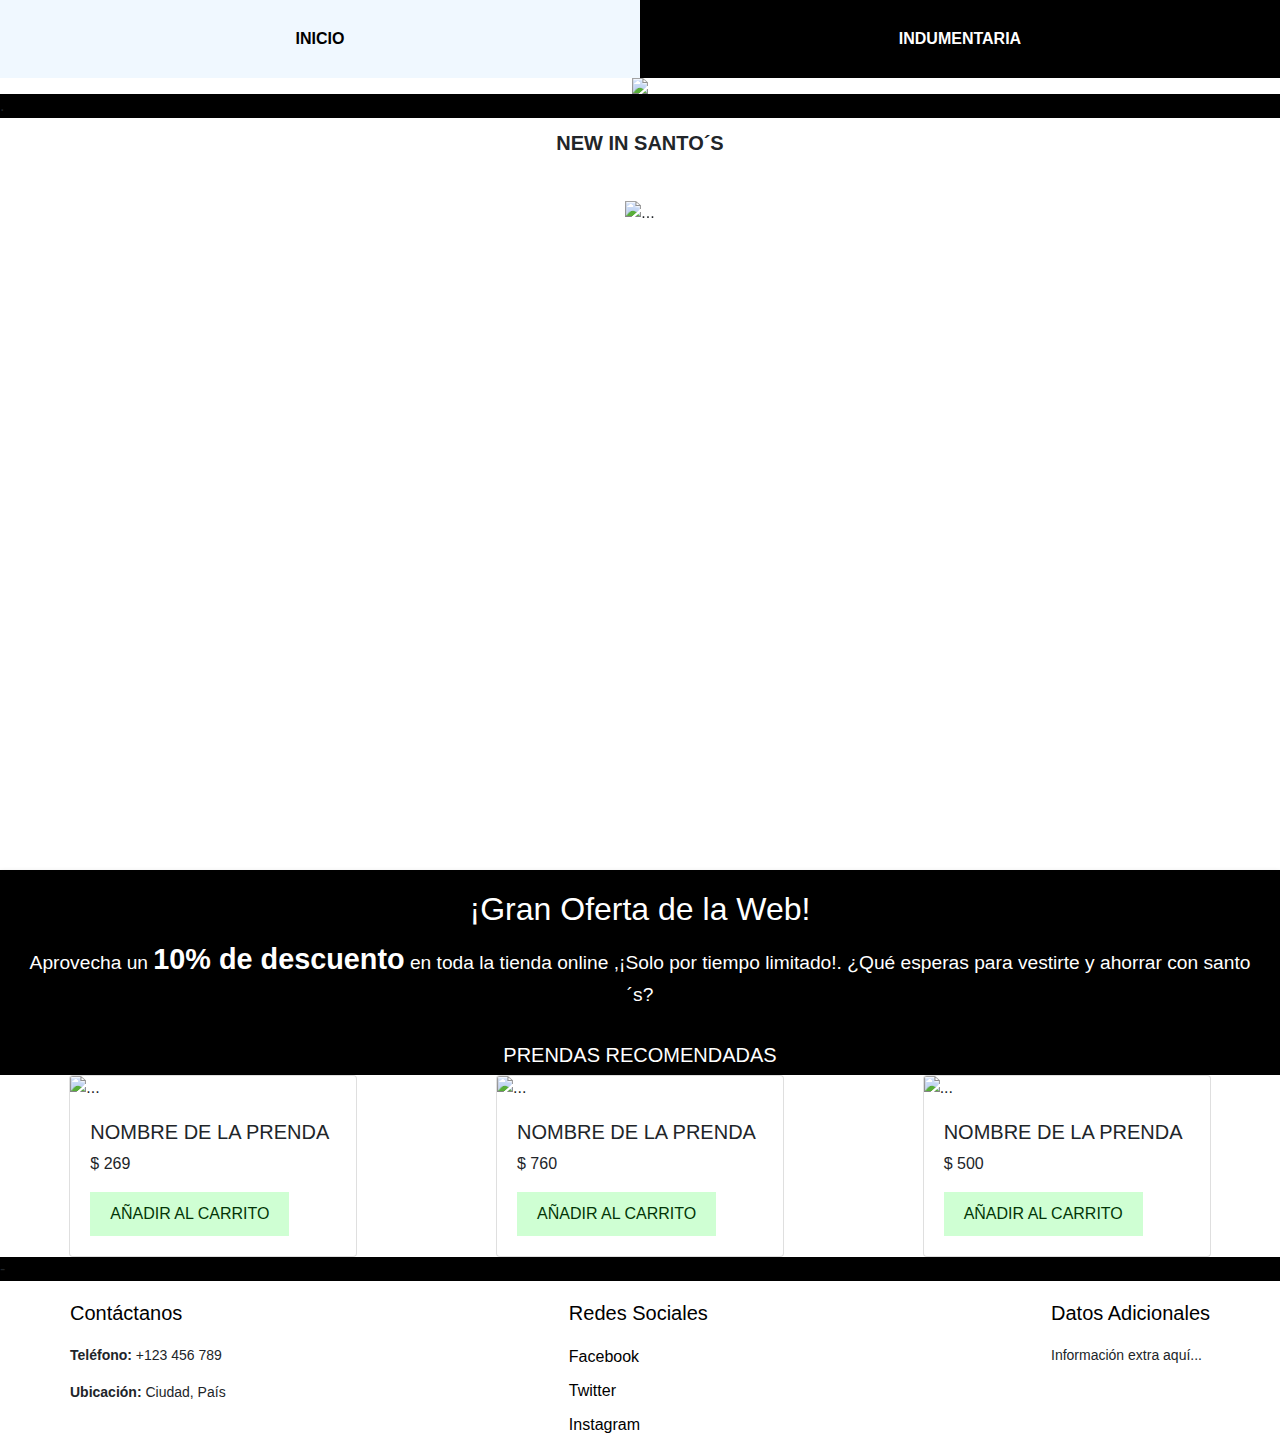
==== index.html @ f3e329d5 "Add files via upload" ====
<!DOCTYPE html>
<html lang="es">
<head>
    <meta charset="UTF-8">
    <meta name="viewport" content="width=device-width, initial-scale=1.0">
    <title>SanTo's shop</title>
    <link rel="stylesheet" href="temas.css">
    <link href="https://maxcdn.bootstrapcdn.com/bootstrap/4.5.2/css/bootstrap.min.css" rel="stylesheet">
    <link rel="preconnect" href="https://fonts.googleapis.com"> <link rel="preconnect" href="https://fonts.gstatic.com" crossorigin> <link href="https: //fonts.googleapis.com/css2?family=Raleway:ital,wght@0,100..900;1,100..900&family=Tajawal:wght@500&display=swap" rel="stylesheet">
</head>

<header >
  <div class="bloque_encabezado">
    <div class="pestañas">
        <a href="index.html" class="pestañas_inicio">INICIO</a>
        <a href="indumentaria.html" class="pestañas_inicio">INDUMENTARIA</a>
    </div>
</div>
    

</header>

<body>
    <div class="titulo">
        <img class="alas" src="img/alas angel.jpg" alt="">
        <img class="alas2" src="img/3.png"></img>
        <img class="alas" src="img/alas diablo.jpg" alt="">
    </div>
    
    <div class="linea_1">
    .
    </div>

    <div class="NEW_IN_SANTOS">
        <h5 class="letra_new">NEW IN SANTO´S</h5>
    </div>
    <div class="img_modelo">
        <div id="carouselExampleSlidesOnly" class="carousel slide" data-bs-ride="carousel">
            <div class="carousel-inner">
              <div class="carousel-item active">
                <img src="img/ZAPAS.jpg" class="d-block w-100" alt="...">
              </div>
              <div class="carousel-item">
                <img src="img/MODELO.jpg" class="d-block w-100" alt="...">
              </div>
              <div class="carousel-item">
                <img src="img/REMERA.jpg" class="d-block w-100" alt="...">
              </div>
            </div>
          </div>
    </div>
    <div class="promo-banner">
      <div class="promo-content">
          <h2>¡Gran Oferta de la Web!</h2>
          <p>Aprovecha un <strong>10% de descuento</strong> en toda la tienda online ,¡Solo por tiempo limitado!. ¿Qué esperas para vestirte y ahorrar con santo´s? </p>
      </div>
  </div>
    <div class="titulo_cuerpo">
        <h5>PRENDAS RECOMENDADAS</h5>
    </div>
    <div class="cuerpo">
        
        <div class="bloque_new_in_santos">
          <div class="elemento_new">
            <div class="card" style="width: 18rem;">
                <img src="img/remera_negra.webp" class="card-img-top" alt="...">
                <div class="card-body">
                  <h5 class="PRENDA">NOMBRE DE LA PRENDA</h5>
                  <p class="precio">$ 269</p>
                  <button class="boton_añadir_carrito">AÑADIR AL CARRITO</button>
                </div>
            </div>
            <div class="card" style="width: 18rem;">
                <img src="img/remera_negra.webp" class="card-img-top" alt="...">
                <div class="card-body">
                  <h5 class="PRENDA">NOMBRE DE LA PRENDA</h5>
                  <p class="precio">$ 760</p>
                  <button class="boton_añadir_carrito">AÑADIR AL CARRITO</button>
                </div>
            </div>
            <div class="card" style="width: 18rem;">
                <img src="img/remera_negra.webp" class="card-img-top" alt="...">
                <div class="card-body">
                  <h5 class="PRENDA">NOMBRE DE LA PRENDA</h5>
                  <p class="precio">$ 500</p>
                  <button class="boton_añadir_carrito">AÑADIR AL CARRITO</button>

                </div>
            </div>
        </div>    
        </div>
     </div>

     <div class="linea_1">-</div>
     <script src="tienda.js"></script>
     <script src="https://cdn.jsdelivr.net/npm/bootstrap@5.3.3/dist/js/bootstrap.bundle.min.js"></script>
</body>
<div class="footer">
  <div class="container">
      <div class="row">
          <div class="col-pie">
              <h3>Contáctanos</h3>
              <p><strong>Teléfono:</strong> +123 456 789</p>
              <p><strong>Ubicación:</strong> Ciudad, País</p>
          </div>
          <div class="col-pie">
              <h3>Redes Sociales</h3>
              <ul class="list-unstyled">
                
                  <li><a href="#">Facebook</a></li>
                  <li><a href="#">Twitter</a></li>
                  <li><a href="#">Instagram</a></li>
              </ul>
          </div>
          <div class="col-pie">
              <h3>Datos Adicionales</h3>
              <p>Información extra aquí...</p>
          </div>
      </div>
  </div>
</div>
</html>
---- temas.css ----
.bloque_encabezado{

    background-color: rgb(0, 0, 0);
    display: flex;
   

}

.pestañas{
    display: flex;
    justify-content: space-between;
    flex: 1; 
}

.titulo{
    display: flex;
    justify-content: space-between;
    font-family: 'Gill Sans', 'Gill Sans MT', Calibri, 'Trebuchet MS', sans-serif;

}
.alas{
    max-width:100px ; /* Ancho fijo */
    height: auto; /* Altura automática para mantener la proporción */
    
}

.pestañas_inicio{
    background-color: rgb(0, 0, 0);
    padding: 3dvh;
    text-align: center;
    flex: 4;
    font-family: 'Gill Sans', 'Gill Sans MT', Calibri, 'Trebuchet MS', sans-serif;
    color: rgb(255, 255, 255);
    transition: background-color 0.3s;
    font-weight: 800;
    text-decoration:none
    
}

.pestañas_inicio:hover{
    background-color: aliceblue;
    color: black;
    font-weight: 1300;
    text-decoration: none;
}

.linea_1{
    background-color: black;

}
.conteiner{
    display: flex;
    align-items: center;
    
}

.row{
    padding-top: 20px;
}

.cuerpo{
    margin: 0%;
    background-color:  rgb(255, 255, 255);

}




.elemento_new{
    display: flex;
    justify-content: space-around;
    background-image: url(img/Estilo\ urbano\ cover.webp);

    

}
.card-img-top{
    display: block;
}

.alas2{
    max-width:  100px;  /* Ancho fijo */
    height: auto; /* Altura automática para mantener la proporción */
}

.card{
    align-items: space-between;

}
.card-item{
    color: black;
    background-color: rgb(182, 175, 175);
    font-family: 'Gill Sans', 'Gill Sans MT', Calibri, 'Trebuchet MS', sans-serif;
}

.card-body{
    max-height: ;
}
.PRENDA{
    display: flex;
}
.NEW_IN_SANTOS{
    display: flex;
    justify-content: center;
    font-family: 'Gill Sans', 'Gill Sans MT', Calibri, 'Trebuchet MS', sans-serif;
    background-color: rgb(255, 255, 255);
    
}

.img_modelo{
    justify-content: center;
    display:flex ;
    padding: 3%;
    background-color: white;
    
}


.NEW_IN_SANTOS_ind{
    display: flex;
    justify-content: center;
    font-family: 'Gill Sans', 'Gill Sans MT', Calibri, 'Trebuchet MS', sans-serif;
    background-color: black;
    
}
.carousel-inner img {
    width: 100%;
    height: 70vh; /* Ajusta esta altura según tus necesidades */
    object-fit: cover; /* Ajusta la imagen para cubrir completamente el contenedor */
    object-position: center; /* Centra la imagen en el contenedor */
}
.imig{
    max-width: 100%;
    height: auto;
}
.letra_new{
    padding-top: 1%;
    font-weight: 800;
}
.letra_titulo{
    display: flex;
    justify-content: center;
    font-family: 'Gill Sans', 'Gill Sans MT', Calibri, 'Trebuchet MS', sans-serif;
}



.html{
    background-color: rgb(56, 56, 56);
}
.titulo_cuerpo{
    display: flex;
    justify-content: center;
    font-family:'Franklin Gothic Medium', 'Arial Narrow', Arial, sans-serif;
    padding-top: 3px;
    background-color: #000000;
    color: #ffffff;
}    


button{
    border-color: white;

}
.accordion-header{
    display: flex;
    justify-content: center;
    background-image: url(img/fondo2.jfif) ;
    max-height: 50%;
    

}

.accordion-button{
    border-color: white;
    text-decoration: none;
    height: auto;
    

}


.accordion-button:hover{
background-color: rgb(0, 0, 0);
color: white;
}
.carrito{
    display: flex;
    justify-content: center;
    background-color: brown;
    color: white;
}

footer {
    background-color: #ffffff;
    color: #000000;
    padding: 60px 0;
    font-size: 16px;
    padding-top: 1%;
    

  
}
.row {
    display: flex inline;
    justify-content: space-between;
}


.footer h3 {
    color: #000000;
    font-size: 20px;
    margin-bottom: 20px;
}

.footer p {
    font-size: 14px;
}

.footer ul {
    list-style: none;
    padding: 0;
}

.footer ul li {
    margin-bottom: 10px;
}

.footer a {
    color: #000000;
    text-decoration: none;
}

.footer a:hover {
    text-decoration: underline;
}


.titulo_letra{
    padding-top: 10px;
}
@media(max-width: 700px){
    .boton_añadir_carrito{
        background-color: rgb(0, 0, 0);
        padding: 2px;
        color: rgb(255, 255, 255);
        display: flex;
    }
    .boton_añadir_carrito:hover{
        color: rgb(0, 0, 0);
        background-color: rgb(74, 77, 74);
        text-decoration: none;
        font-weight: 500;
        transition: color 0.5s
    }
}
@media (max-width: 450px){
    .PRENDA{
        font-size: medium;
    }
    .boton_añadir_carrito{
        font-size: x-small;
    }
    .label{
        font-size: small;
    }
    .precio{
        font-size: small;
    }
    .pestañas_inicio{
        display: flex;
        justify-content: center;
        font-weight: 400;

    }
    .alas{ 
        max-width:100px ;
        height: auto; /* Altura automática para mantener la proporción */

    }
    .titulo_letra{
        font-size: medium;
        display: flex;
        justify-content: center;
        align-items: center;
    }


    .card{
        max-width: 50%;
        height: auto;
    }




}




.boton_añadir_carrito {
    position: relative;
    display: inline-block;
    padding: 10px 20px;
    background-color: #ffffff;
    color: rgb(0, 0, 0);
    text-transform: uppercase;
    text-decoration: none;
    border: none;
    cursor: pointer;
    overflow: hidden;
    transition: background-color 0.3s;
}

.boton_añadir_carrito::before {
    content: '';
    position: absolute;
    top: 50%;
    left: 50%;
    width: 300%;
    height: 300%;
    background-color: rgba(15, 255, 35, 0.2);
    border-radius: 50%;
    transform: translate(-50%, -50%);
    transition: width 0.3s ease-out, height 0.3s ease-out;
    z-index: 0;
}

.boton_añadir_carrito:hover::before {
    width: 0;
    height: 0;
}

.boton_añadir_carrito span {
    position: relative;
    font-size: 16px;
    line-height: 18px;
    font-weight: 900;
    letter-spacing: 0.25em;
    vertical-align: middle;
}

.boton_añadir_carrito svg {
    position: relative;
    top: 0;
    margin-left: 10px;
    fill: none;
    stroke-linecap: round;
    stroke-linejoin: round;
    stroke: #111;
    stroke-width: 2;
    transform: translateX(-5px);
    transition: all 0.3s ease;
}

.boton_añadir_carrito:hover svg {
    transform: translateX(0);
}
.promo-banner {
    background-color: #000000; /* Naranja brillante */
    color: #fff;
    padding: 20px;
    text-align: center;

    width: 100%;
    box-shadow: 0 2px 5px rgba(0, 0, 0, 0.2);
    z-index: 1000;
}

.promo-content h2 {
    font-size: 2em;
    margin: 0;
}

.promo-content p {
    font-size: 1.2em;
    margin: 10px 0;
}

.promo-content strong {
    font-size: 1.5em;
}
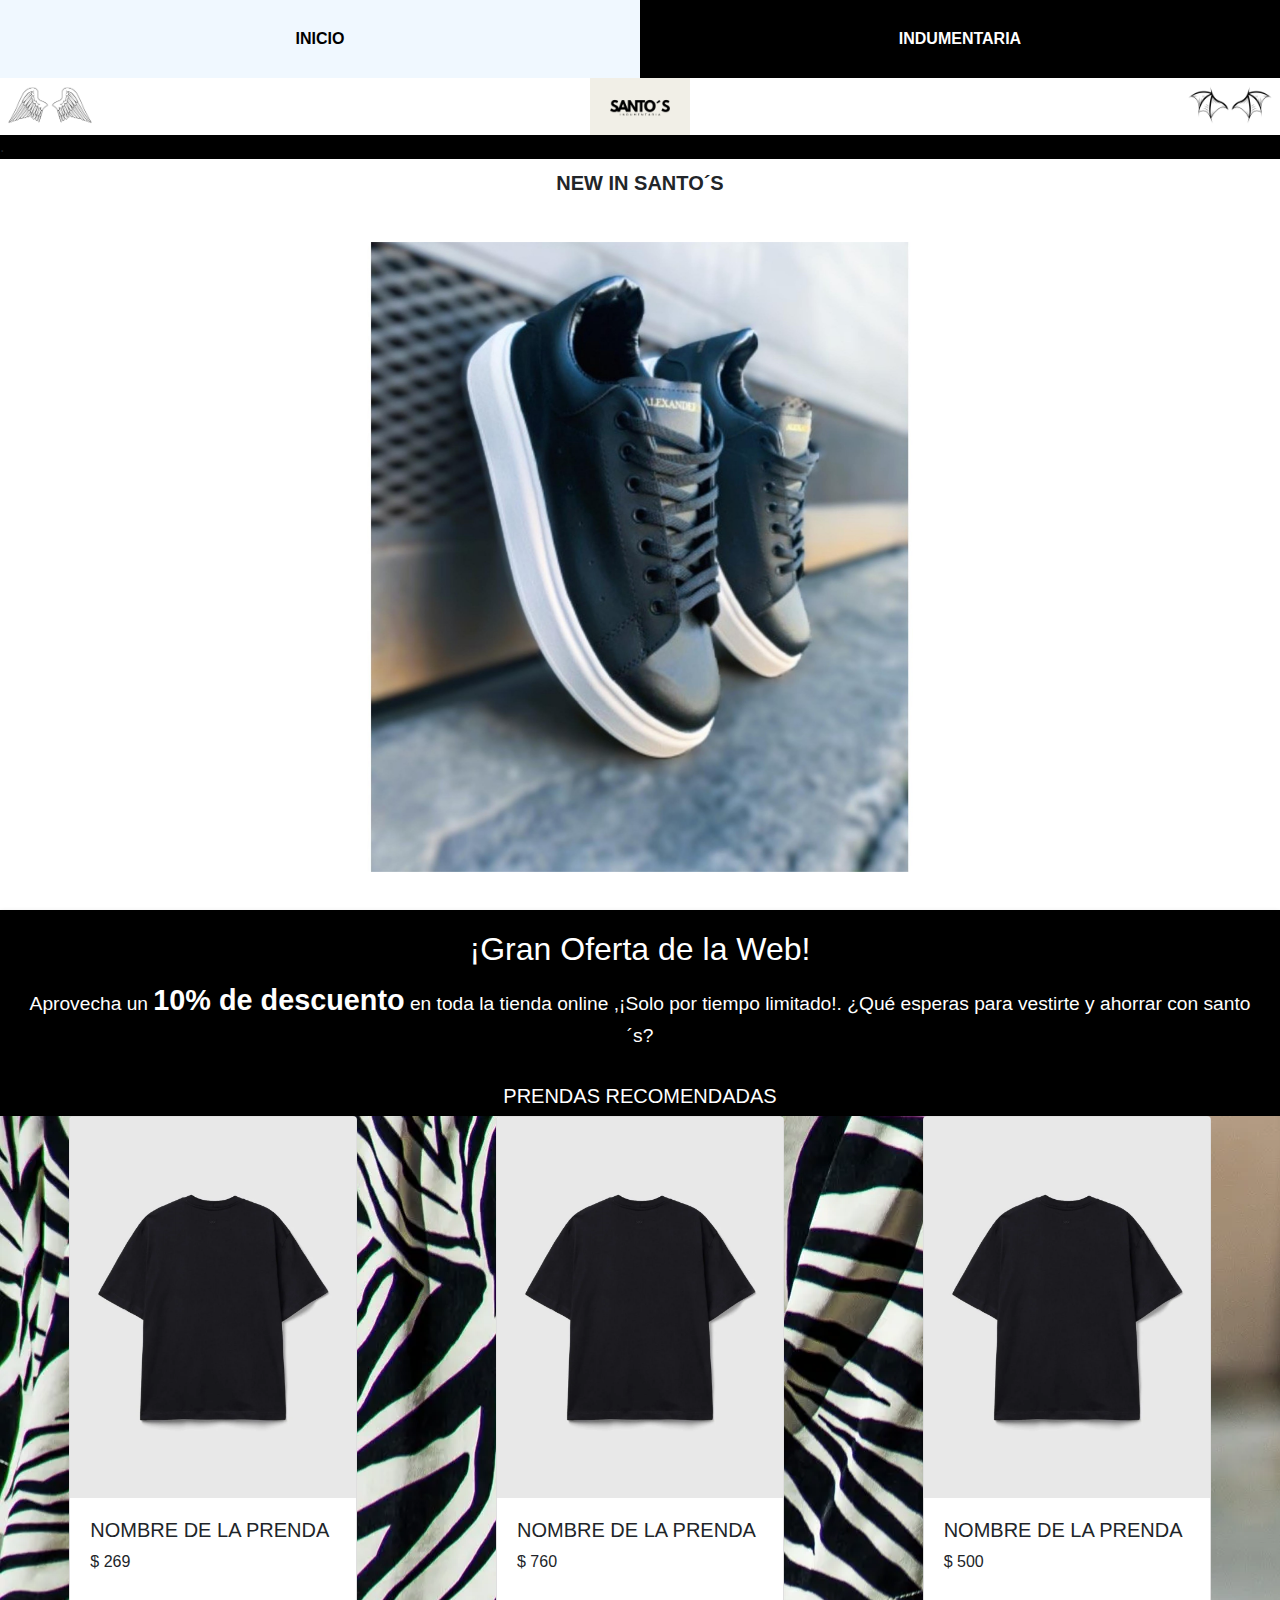
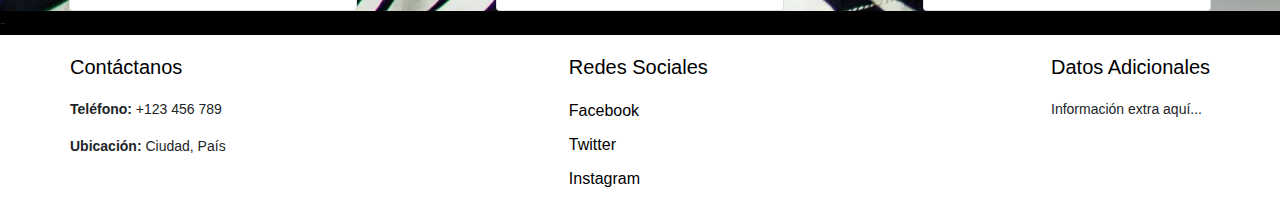
==== commit 2e475c2e: "Update index.html" ====
--- a/index.html
+++ b/index.html
@@ -67,7 +67,7 @@
                 <div class="card-body">
                   <h5 class="PRENDA">NOMBRE DE LA PRENDA</h5>
                   <p class="precio">$ 269</p>
-                  <button class="boton_añadir_carrito">AÑADIR AL CARRITO</button>
+ 
                 </div>
             </div>
             <div class="card" style="width: 18rem;">
@@ -75,7 +75,7 @@
                 <div class="card-body">
                   <h5 class="PRENDA">NOMBRE DE LA PRENDA</h5>
                   <p class="precio">$ 760</p>
-                  <button class="boton_añadir_carrito">AÑADIR AL CARRITO</button>
+
                 </div>
             </div>
             <div class="card" style="width: 18rem;">
@@ -83,7 +83,7 @@
                 <div class="card-body">
                   <h5 class="PRENDA">NOMBRE DE LA PRENDA</h5>
                   <p class="precio">$ 500</p>
-                  <button class="boton_añadir_carrito">AÑADIR AL CARRITO</button>
+
 
                 </div>
             </div>
@@ -119,4 +119,4 @@
       </div>
   </div>
 </div>
-</html>+</html>
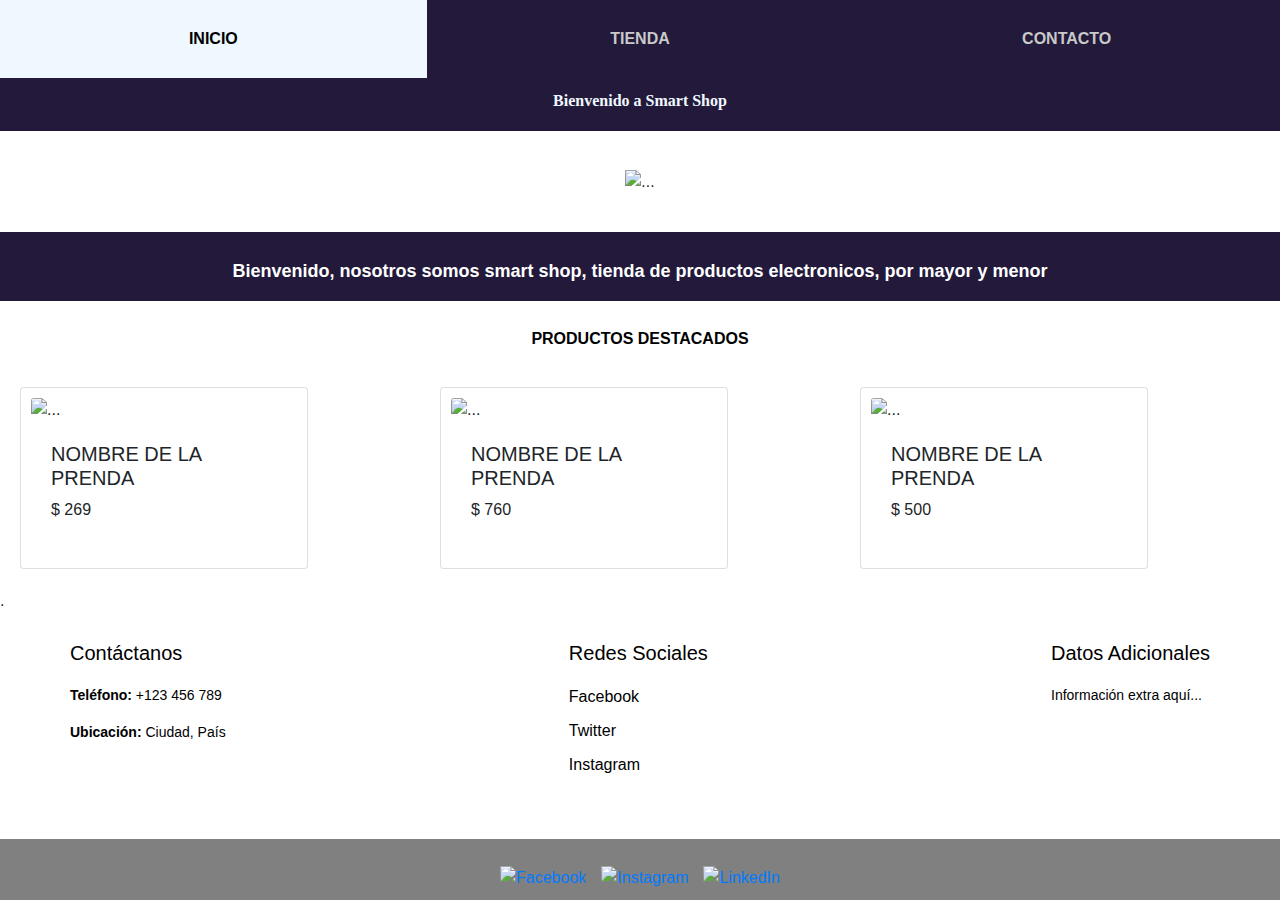
==== commit 770782b3: "Add files via upload" ====
--- a/index.html
+++ b/index.html
@@ -3,120 +3,126 @@
 <head>
     <meta charset="UTF-8">
     <meta name="viewport" content="width=device-width, initial-scale=1.0">
-    <title>SanTo's shop</title>
+    <title>SMART SHOP</title>
     <link rel="stylesheet" href="temas.css">
     <link href="https://maxcdn.bootstrapcdn.com/bootstrap/4.5.2/css/bootstrap.min.css" rel="stylesheet">
     <link rel="preconnect" href="https://fonts.googleapis.com"> <link rel="preconnect" href="https://fonts.gstatic.com" crossorigin> <link href="https: //fonts.googleapis.com/css2?family=Raleway:ital,wght@0,100..900;1,100..900&family=Tajawal:wght@500&display=swap" rel="stylesheet">
 </head>
 
 <header >
+    <div class="logo">
+<img class="alas" src="img/logo_png.png" alt="">
+</div>
   <div class="bloque_encabezado">
     <div class="pestañas">
+
         <a href="index.html" class="pestañas_inicio">INICIO</a>
-        <a href="indumentaria.html" class="pestañas_inicio">INDUMENTARIA</a>
+        <a href="tienda.html" class="pestañas_inicio">TIENDA</a>
+        <a href="contactanos.html" class="pestañas_inicio" > CONTACTO</a>
+
     </div>
 </div>
+</header>
+
+
+
+<body>
+    <div class="intro">
+        <h6 class="title">Bienvenido a Smart Shop</h6>
+    </div>
+
+    <div class="conteiner">
+      
+      <div id="carouselExampleSlidesOnly" class="carousel slide" data-bs-ride="carousel">
+        <div class="carousel-inner">
+          <div class="carousel-item active" data-bs-interval="2500">
+            <img src="img/d0a3414f-bf69-40ca-8505-e2b61a0e5b9d.jpg" class="tamaño_img" alt="...">
+          </div>
+          <div class="carousel-item" data-bs-interval="2500">
+            <img src="img/Celular Samsung Galaxy A14 LTE 128gb.jpg" class="tamaño_img" alt="...">
+          </div>
+          <div class="carousel-item" data-bs-interval="2500">
+            <img src="img/reloj.webp" class="tamaño_img" alt="...">
+          </div>
+        </div>
+      </div>
     
 
-</header>
+        
 
-<body>
-    <div class="titulo">
-        <img class="alas" src="img/alas angel.jpg" alt="">
-        <img class="alas2" src="img/3.png"></img>
-        <img class="alas" src="img/alas diablo.jpg" alt="">
     </div>
-    
-    <div class="linea_1">
-    .
+    <div class="pie_de_imagen">
+      <p class="letra_pie">Bienvenido, nosotros somos smart shop, tienda de productos electronicos, por mayor y menor</p>
+ 
     </div>
-
-    <div class="NEW_IN_SANTOS">
-        <h5 class="letra_new">NEW IN SANTO´S</h5>
-    </div>
-    <div class="img_modelo">
-        <div id="carouselExampleSlidesOnly" class="carousel slide" data-bs-ride="carousel">
-            <div class="carousel-inner">
-              <div class="carousel-item active">
-                <img src="img/ZAPAS.jpg" class="d-block w-100" alt="...">
-              </div>
-              <div class="carousel-item">
-                <img src="img/MODELO.jpg" class="d-block w-100" alt="...">
-              </div>
-              <div class="carousel-item">
-                <img src="img/REMERA.jpg" class="d-block w-100" alt="...">
-              </div>
-            </div>
-          </div>
-    </div>
-    <div class="promo-banner">
-      <div class="promo-content">
-          <h2>¡Gran Oferta de la Web!</h2>
-          <p>Aprovecha un <strong>10% de descuento</strong> en toda la tienda online ,¡Solo por tiempo limitado!. ¿Qué esperas para vestirte y ahorrar con santo´s? </p>
-      </div>
-  </div>
-    <div class="titulo_cuerpo">
-        <h5>PRENDAS RECOMENDADAS</h5>
+    <div class="pie_de_imagen2">
+    <p class="letra_pie2">PRODUCTOS DESTACADOS</p>
     </div>
     <div class="cuerpo">
         
-        <div class="bloque_new_in_santos">
-          <div class="elemento_new">
-            <div class="card" style="width: 18rem;">
-                <img src="img/remera_negra.webp" class="card-img-top" alt="...">
-                <div class="card-body">
-                  <h5 class="PRENDA">NOMBRE DE LA PRENDA</h5>
-                  <p class="precio">$ 269</p>
- 
-                </div>
-            </div>
-            <div class="card" style="width: 18rem;">
-                <img src="img/remera_negra.webp" class="card-img-top" alt="...">
-                <div class="card-body">
-                  <h5 class="PRENDA">NOMBRE DE LA PRENDA</h5>
-                  <p class="precio">$ 760</p>
-
-                </div>
-            </div>
-            <div class="card" style="width: 18rem;">
-                <img src="img/remera_negra.webp" class="card-img-top" alt="...">
-                <div class="card-body">
-                  <h5 class="PRENDA">NOMBRE DE LA PRENDA</h5>
-                  <p class="precio">$ 500</p>
-
-
-                </div>
-            </div>
-        </div>    
-        </div>
-     </div>
-
-     <div class="linea_1">-</div>
-     <script src="tienda.js"></script>
-     <script src="https://cdn.jsdelivr.net/npm/bootstrap@5.3.3/dist/js/bootstrap.bundle.min.js"></script>
-</body>
-<div class="footer">
-  <div class="container">
-      <div class="row">
-          <div class="col-pie">
-              <h3>Contáctanos</h3>
-              <p><strong>Teléfono:</strong> +123 456 789</p>
-              <p><strong>Ubicación:</strong> Ciudad, País</p>
+      <div class="bloque_new_in_santos">
+        <div class="elemento_new">
+          <div class="card" style="width: 18rem;">
+              <img src="img/3459.png_860.png" class="card-img-top" alt="...">
+              <div class="card-body">
+                <h5 class="PRENDA">NOMBRE DE LA PRENDA</h5>
+                <p class="precio">$ 269</p>
+                
+              </div>
           </div>
-          <div class="col-pie">
-              <h3>Redes Sociales</h3>
-              <ul class="list-unstyled">
-                
-                  <li><a href="#">Facebook</a></li>
-                  <li><a href="#">Twitter</a></li>
-                  <li><a href="#">Instagram</a></li>
-              </ul>
+          <div class="card" style="width: 18rem;">
+              <img src="img/Celular Samsung Galaxy A14 LTE 128gb.jpg" class="card-img-top" alt="...">
+              <div class="card-body">
+                <h5 class="PRENDA">NOMBRE DE LA PRENDA</h5>
+                <p class="precio">$ 760</p>
+              
+              </div>
           </div>
-          <div class="col-pie">
-              <h3>Datos Adicionales</h3>
-              <p>Información extra aquí...</p>
+          <div class="card" style="width: 18rem;">
+              <img src="img/reloj.webp" class="card-img-top" alt="...">
+              <div class="card-body">
+                <h5 class="PRENDA">NOMBRE DE LA PRENDA</h5>
+                <p class="precio">$ 500</p>
+               
+              </div>
           </div>
       </div>
+    <div>
+      <p>.</p>
+    </div>
+
+    <script src="https://cdn.jsdelivr.net/npm/bootstrap@5.3.3/dist/js/bootstrap.bundle.min.js" integrity="sha384-YvpcrYf0tY3lHB60NNkmXc5s9fDVZLESaAA55NDzOxhy9GkcIdslK1eN7N6jIeHz" crossorigin="anonymous"></script>
+  </body>
+  <div class="footer">
+    <div class="container">
+        <div class="row">
+            <div class="col-pie">
+                <h3>Contáctanos</h3>
+                <p><strong>Teléfono:</strong> +123 456 789</p>
+                <p><strong>Ubicación:</strong> Ciudad, País</p>
+            </div>
+            <div class="col-pie">
+                <h3>Redes Sociales</h3>
+                <ul class="list-unstyled">
+                    <li><a href="#">Facebook</a></li>
+                    <li><a href="#">Twitter</a></li>
+                    <li><a href="#">Instagram</a></li>
+                </ul>
+            </div>
+            <div class="col-pie">
+                <h3>Datos Adicionales</h3>
+                <p>Información extra aquí...</p>
+            </div>
+        </div>
+    </div>
   </div>
-</div>
-</html>
+    <footer>
+      <div>
+        <p></p>
+      </div>
+      <div class="social-icons">
+          <a href="https://www.tiktok.com/@_smartshops" target="_blank"><img src="img/tiktok.png" alt="Facebook"></a>
+          <a href="https://www.instagram.com/_smartshops/" target="_blank"><img src="img/logotipo-de-instagram.png" alt="Instagram"></a>
+          <a href=" https://w.app/Nwjt0V" target="_blank"><img src="img/WPP" alt="LinkedIn"></a>
+      </div>
+  </footer>
--- a/temas.css
+++ b/temas.css
@@ -1,212 +1,289 @@
-.bloque_encabezado{
-
-    background-color: rgb(0, 0, 0);
-    display: flex;
-   
-
-}
-
-.pestañas{
-    display: flex;
-    justify-content: space-between;
-    flex: 1; 
-}
-
-.titulo{
-    display: flex;
-    justify-content: space-between;
-    font-family: 'Gill Sans', 'Gill Sans MT', Calibri, 'Trebuchet MS', sans-serif;
-
-}
-.alas{
-    max-width:100px ; /* Ancho fijo */
-    height: auto; /* Altura automática para mantener la proporción */
-    
-}
-
-.pestañas_inicio{
-    background-color: rgb(0, 0, 0);
-    padding: 3dvh;
-    text-align: center;
-    flex: 4;
-    font-family: 'Gill Sans', 'Gill Sans MT', Calibri, 'Trebuchet MS', sans-serif;
-    color: rgb(255, 255, 255);
-    transition: background-color 0.3s;
-    font-weight: 800;
-    text-decoration:none
-    
-}
-
-.pestañas_inicio:hover{
-    background-color: aliceblue;
-    color: black;
-    font-weight: 1300;
-    text-decoration: none;
-}
-
-.linea_1{
-    background-color: black;
-
-}
-.conteiner{
-    display: flex;
-    align-items: center;
-    
-}
-
-.row{
-    padding-top: 20px;
-}
-
-.cuerpo{
-    margin: 0%;
-    background-color:  rgb(255, 255, 255);
-
-}
-
-
-
-
-.elemento_new{
-    display: flex;
-    justify-content: space-around;
-    background-image: url(img/Estilo\ urbano\ cover.webp);
-
-    
-
-}
-.card-img-top{
-    display: block;
-}
-
-.alas2{
-    max-width:  100px;  /* Ancho fijo */
-    height: auto; /* Altura automática para mantener la proporción */
-}
-
-.card{
-    align-items: space-between;
-
-}
-.card-item{
-    color: black;
-    background-color: rgb(182, 175, 175);
-    font-family: 'Gill Sans', 'Gill Sans MT', Calibri, 'Trebuchet MS', sans-serif;
-}
-
-.card-body{
-    max-height: ;
-}
-.PRENDA{
-    display: flex;
-}
-.NEW_IN_SANTOS{
-    display: flex;
-    justify-content: center;
-    font-family: 'Gill Sans', 'Gill Sans MT', Calibri, 'Trebuchet MS', sans-serif;
-    background-color: rgb(255, 255, 255);
-    
-}
-
-.img_modelo{
-    justify-content: center;
-    display:flex ;
-    padding: 3%;
-    background-color: white;
-    
-}
-
-
-.NEW_IN_SANTOS_ind{
-    display: flex;
-    justify-content: center;
-    font-family: 'Gill Sans', 'Gill Sans MT', Calibri, 'Trebuchet MS', sans-serif;
-    background-color: black;
-    
-}
+.bloque_encabezado {
+    background-color: rgb(34, 27, 68);
+    display: flex;
+}
+
 .carousel-inner img {
     width: 100%;
     height: 70vh; /* Ajusta esta altura según tus necesidades */
     object-fit: cover; /* Ajusta la imagen para cubrir completamente el contenedor */
     object-position: center; /* Centra la imagen en el contenedor */
 }
-.imig{
+
+.pestañas {
+    display: flex;
+    justify-content: space-between;
+    flex: 1;
+}
+
+.titulo {
+    display: flex;
+    justify-content: space-between;
+    font-family: 'Gill Sans', 'Gill Sans MT', Calibri, 'Trebuchet MS', sans-serif;
+}
+
+.letra_titulo {
+    display: flex;
+    justify-content: center;
+}
+
+.palabra_logo {
+    display: flex;
+    justify-content: space-between;
+}
+
+.alas {
+    max-width: 100px; /* Ancho fijo */
+    height: auto; /* Altura automática para mantener la proporción */
+}
+
+.logo {
+    display: flex;
+    justify-content: center;
+}
+
+.pestañas_inicio {
+    background-color: rgb(34, 25, 59);
+    padding: 3dvh;
+    text-align: center;
+    flex: 4;
+    font-family: 'Gill Sans', 'Gill Sans MT', Calibri, 'Trebuchet MS', sans-serif;
+    color: rgb(201, 201, 201);
+    transition: background-color 0.3s;
+    font-weight: 800;
+    text-decoration: none;
+}
+
+.pestañas_inicio:hover {
+    background-color: aliceblue;
+    color: black;
+    font-weight: 1300;
+    text-decoration: none;
+}
+
+.intro {
+    display: flex;
+    justify-content: center;
+    align-items: center;
+    font-family: Cambria, Cochin, Georgia, Times, 'Times New Roman', serif;
+    padding: 1%;
+    color: aliceblue;
+    background-color: rgb(34, 25, 59);
+}
+
+.title {
+    font-weight: 600;
+}
+
+.texto_de_carrusel {
+    color: black;
+}
+
+.cuerpo {
+    margin: 0%;
+    background-color: rgb(255, 255, 255);
+}
+
+button {
+    border: none;
+}
+
+.conteiner {
+    justify-content: center;
+    display: flex;
+    padding: 3%;
+    background-color: white;
+}
+
+.elemento_new {
+    display: flex;
+    justify-content: space-around;
+    background-color: rgb(255, 255, 255);
+}
+
+.card {
+    display: flex; /* Asegúrate de que el contenedor tenga display flex */
+    flex-direction: column; /* Esto hace que los elementos hijos se apilen */
+    background-color: gainsboro;
+    padding: 10px;
+}
+
+.card-item {
+    color: black;
+    background-color: rgb(182, 175, 175);
+    font-family: 'Gill Sans', 'Gill Sans MT', Calibri, 'Trebuchet MS', sans-serif;
+}
+
+.PRENDA {
+    display: flex;
+}
+
+.NEW_IN_SANTOS {
+    display: flex;
+    justify-content: center;
+    font-family: 'Gill Sans', 'Gill Sans MT', Calibri, 'Trebuchet MS', sans-serif;
+    background-color: rgb(255, 255, 255);
+}
+
+.img_modelo {
+    justify-content: center;
+    display: inline-flex;
+    padding: 3%;
+    background-color: rgb(255, 252, 252);
+}
+
+.pie_de_imagen {
+    display: flex;
+    text-align: center;
+    justify-content: center;
+    color: rgb(255, 255, 255);
+    align-items: center;
+    background-color: rgb(34, 25, 59);
+}
+
+.letra_pie {
+    font-family: 'Lucida Sans', 'Lucida Sans Regular', 'Lucida Grande', 'Lucida Sans Unicode', Geneva, Verdana, sans-serif;
+    font-weight: 600;
+    display: flex;
+    align-items: center;
+    padding-top: 2%;
+    font-size: 2vh;
+}
+
+.redes {
+    color: white;
+    display: flex;
+    justify-content: center;
+}
+
+.contactos {
+    background-color: rgb(95, 94, 94);
+}
+
+.cont_fotos_redes {
+    display: flex;
+    justify-content: center;
+}
+
+.img_redes {
+    width: auto;
+    height: auto;
+}
+
+.NEW_IN_SANTOS_ind {
+    display: flex;
+    justify-content: center;
+    font-family: 'Gill Sans', 'Gill Sans MT', Calibri, 'Trebuchet MS', sans-serif;
+    background-color: black;
+}
+
+.imig {
     max-width: 100%;
     height: auto;
 }
-.letra_new{
+
+.letra_new {
     padding-top: 1%;
     font-weight: 800;
 }
-.letra_titulo{
-    display: flex;
-    justify-content: center;
-    font-family: 'Gill Sans', 'Gill Sans MT', Calibri, 'Trebuchet MS', sans-serif;
-}
-
-
-
-.html{
+
+.boton_añadir_carrito {
+    background-color: rgb(0, 0, 0);
+    padding: 2px;
+    color: rgb(255, 255, 255);
+    display: flex;
+}
+
+.boton_añadir_carrito:hover {
+    color: rgb(0, 0, 0);
+    background-color: rgb(59, 163, 59);
+    text-decoration: none;
+    font-weight: 500;
+    transition: color 0.3s;
+}
+
+.html {
     background-color: rgb(56, 56, 56);
 }
-.titulo_cuerpo{
-    display: flex;
-    justify-content: center;
-    font-family:'Franklin Gothic Medium', 'Arial Narrow', Arial, sans-serif;
-    padding-top: 3px;
-    background-color: #000000;
-    color: #ffffff;
-}    
-
-
-button{
-    border-color: white;
-
-}
-.accordion-header{
-    display: flex;
-    justify-content: center;
-    background-image: url(img/fondo2.jfif) ;
-    max-height: 50%;
-    
-
-}
-
-.accordion-button{
+
+.accordion-header {
+    display: flex;
+    justify-content: center;
+    background-image: url(https://previews.123rf.com/images/gypsygraphy/gypsygraphy1612/gypsygraphy161200011/67568109-fondos-borrosos-azules-claros-abstractos-elementos-para-su-sitio-web-o-presentaci%C3%B3n.jpg);
+}
+
+.pie_de_imagen2 {
+    display: flex;
+    text-align: center;
+    justify-content: center;
+    color: rgb(255, 255, 255);
+    align-items: center;
+}
+
+.letra_pie2 {
+    color: black;
+    font-family: 'Lucida Sans', 'Lucida Sans Regular', 'Lucida Grande', 'Lucida Sans Unicode', Geneva, Verdana, sans-serif;
+    font-weight: 600;
+    display: flex;
+    align-items: center;
+    padding-top: 2%;
+}
+
+.accordion-button {
     border-color: white;
     text-decoration: none;
-    height: auto;
-    
-
-}
-
-
-.accordion-button:hover{
-background-color: rgb(0, 0, 0);
-color: white;
-}
-.carrito{
-    display: flex;
-    justify-content: center;
-    background-color: brown;
+    color: black;
+}
+
+.accordion-button:hover {
+    background-color: rgb(0, 0, 0);
     color: white;
 }
 
-footer {
+#carrito0 {
+    display: block;
+    color: rgb(0, 0, 0);
+    background-color: rgb(255, 255, 255);
+    justify-content: center;
+}
+
+.titulo_carrito {
+    display: flex;
+    background-color: rgb(34, 25, 59);
+}
+
+.boton_carrito {
+    background-color: black;
+    color: rgb(255, 255, 255);
+    display: inline-flex;
+}
+
+#boton_carrito_compra {
+    background-color: black;
+    color: rgb(255, 255, 255);
+    display: inline-flex;
+}
+
+.categorias {
+    display: flex;
+    padding-top: 2%;
+    justify-content: center;
+    font-weight: 600;
+    font-family: 'Segoe UI', Tahoma, Geneva, Verdana, sans-serif;
+}
+
+.footer {
     background-color: #ffffff;
     color: #000000;
     padding: 60px 0;
     font-size: 16px;
     padding-top: 1%;
-    
-
-  
-}
+}
+
 .row {
-    display: flex inline;
+    display: flex;
     justify-content: space-between;
 }
-
 
 .footer h3 {
     color: #000000;
@@ -236,150 +313,190 @@
     text-decoration: underline;
 }
 
-
-.titulo_letra{
-    padding-top: 10px;
-}
-@media(max-width: 700px){
-    .boton_añadir_carrito{
-        background-color: rgb(0, 0, 0);
-        padding: 2px;
-        color: rgb(255, 255, 255);
-        display: flex;
-    }
-    .boton_añadir_carrito:hover{
-        color: rgb(0, 0, 0);
-        background-color: rgb(74, 77, 74);
-        text-decoration: none;
-        font-weight: 500;
-        transition: color 0.5s
-    }
-}
-@media (max-width: 450px){
-    .PRENDA{
-        font-size: medium;
-    }
-    .boton_añadir_carrito{
-        font-size: x-small;
-    }
-    .label{
-        font-size: small;
-    }
-    .precio{
-        font-size: small;
-    }
-    .pestañas_inicio{
+@media (max-width: 450px) {
+    .boton_añadir_carrito {
+        font-size: 7px;
+    }
+
+    .PRENDA {
+        font-size: 10px;
+    }
+
+    .precio {
+        font-size: 10px;
+    }
+
+    .pestañas_inicio {
         display: flex;
         justify-content: center;
         font-weight: 400;
-
-    }
-    .alas{ 
-        max-width:100px ;
+    }
+
+    .alas {
+        max-width: 100px;
         height: auto; /* Altura automática para mantener la proporción */
-
-    }
-    .titulo_letra{
-        font-size: medium;
-        display: flex;
-        justify-content: center;
-        align-items: center;
-    }
-
-
-    .card{
+    }
+
+    .card {
         max-width: 50%;
         height: auto;
     }
-
-
-
-
-}
-
-
-
-
-.boton_añadir_carrito {
-    position: relative;
+}
+
+footer {
+    color: rgb(0, 0, 0);
+    background-color: grey;
+    padding: 10px 0;
+    position: fixed;
+    width: 100%;
+    bottom: 0;
+}
+
+.social-icons {
+    display: flex;
+    justify-content: center;
+    align-items: center;
+    gap: 15px;
+}
+
+.social-icons a {
     display: inline-block;
-    padding: 10px 20px;
-    background-color: #ffffff;
-    color: rgb(0, 0, 0);
-    text-transform: uppercase;
-    text-decoration: none;
+}
+
+.social-icons img {
+    width: 40px;
+    height: 40px;
+    transition: transform 0.3s ease;
+}
+
+.social-icons img:hover {
+    transform: scale(1.1);
+}
+
+.carrusel-item.active {
+    justify-content: right;
+}
+
+.tamañ_img {
+    width: 100%; /* Para que se ajusten según el contenedor */
+    max-width: 200px;
+    height: auto;
+}
+
+@media (max-width: 600px) {
+    .social-icons img {
+        width: 30px;
+        height: 30px;
+    }
+
+    .accordion-button {
+        font-size: 20px;
+    }
+
+    .letra_pie {
+        font-size: 10px;
+    }
+
+    .pestañas_inicio {
+        font-size: 15px;
+    }
+}
+
+@media (max-width: 400px) {
+    .social-icons img {
+        width: 20px;
+        height: 20px;
+    }
+
+    .letra_pie {
+        font-size: 10px;
+    }
+}
+.carrito {
+    display: none; /* Ocultar el carrito por defecto */
+    background-color: rgb(34, 25, 59);
+    color: white;
+    padding: 20px;
+    border-radius: 10px;
+    position: fixed;
+    top: 10%;
+    right: 10%;
+    width: 300px;
+    height: 500px;
+    overflow: auto;
+}
+
+.cerrar-carrito {
+    background-color: red;
+    color: white;
+    padding: 10px;
     border: none;
     cursor: pointer;
-    overflow: hidden;
-    transition: background-color 0.3s;
-}
-
-.boton_añadir_carrito::before {
-    content: '';
-    position: absolute;
-    top: 50%;
-    left: 50%;
-    width: 300%;
-    height: 300%;
-    background-color: rgba(15, 255, 35, 0.2);
-    border-radius: 50%;
-    transform: translate(-50%, -50%);
-    transition: width 0.3s ease-out, height 0.3s ease-out;
-    z-index: 0;
-}
-
-.boton_añadir_carrito:hover::before {
-    width: 0;
-    height: 0;
-}
-
-.boton_añadir_carrito span {
-    position: relative;
-    font-size: 16px;
-    line-height: 18px;
-    font-weight: 900;
-    letter-spacing: 0.25em;
-    vertical-align: middle;
-}
-
-.boton_añadir_carrito svg {
-    position: relative;
-    top: 0;
-    margin-left: 10px;
-    fill: none;
-    stroke-linecap: round;
-    stroke-linejoin: round;
-    stroke: #111;
-    stroke-width: 2;
-    transform: translateX(-5px);
-    transition: all 0.3s ease;
-}
-
-.boton_añadir_carrito:hover svg {
-    transform: translateX(0);
-}
-.promo-banner {
-    background-color: #000000; /* Naranja brillante */
-    color: #fff;
+    margin-top: 10px;
+}
+
+.abrir-carrito {
+    background-color: green;
+    color: white;
+    padding: 10px;
+    border: none;
+    cursor: pointer;
+}
+
+#carrito {
+    background-color: rgb(34, 25, 59);
+    color: white;
+}
+
+/* Estilo para las imágenes de los productos */
+.card-img-top {
+    width: auto; /* Mantiene las proporciones horizontales */
+    height: auto; /* Mantiene las proporciones verticales */
+    max-width: 100%; /* Asegura que no exceda el ancho de la tarjeta */
+    max-height: 250px; /* Asegura que no exceda una altura fija */
+    object-fit: contain; /* Escala la imagen para que encaje dentro del contenedor sin recortarse */
+    object-position: center; /* Centra la imagen dentro del espacio disponible */
+}
+
+/* Estilo para las imágenes de los productos */
+.card-img-top {
+    width: auto;
+    height: auto;
+    max-width: 100%; /* Asegura que las imágenes no excedan el ancho del contenedor */
+    max-height: 250px; /* Altura máxima para mantener uniformidad */
+    object-fit: contain; /* Escala la imagen sin recortar ni distorsionar */
+    object-position: center; /* Centra la imagen en su espacio */
+}
+
+/* Grid para los productos */
+.elemento_new {
+    display: grid;
+    grid-template-columns: repeat(auto-fit, minmax(250px, 1fr)); /* Ajusta el número de columnas automáticamente */
+    gap: 20px; /* Espaciado entre los elementos */
     padding: 20px;
-    text-align: center;
-
-    width: 100%;
-    box-shadow: 0 2px 5px rgba(0, 0, 0, 0.2);
-    z-index: 1000;
-}
-
-.promo-content h2 {
-    font-size: 2em;
-    margin: 0;
-}
-
-.promo-content p {
-    font-size: 1.2em;
-    margin: 10px 0;
-}
-
-.promo-content strong {
-    font-size: 1.5em;
-}
-
+}
+
+/* Responsividad adicional */
+@media (max-width: 768px) {
+    .card-img-top {
+        max-height: 200px; /* Reduce ligeramente la altura en pantallas más pequeñas */
+    }
+
+    
+}
+
+@media (max-width: 576px) {
+    .card-img-top {
+        max-height: 150px;
+    }
+
+    .elemento_new {
+        gap: 10px;
+        display: flex;
+        flex-direction: column;
+        align-items: center;
+        justify-content: center;
+    }
+
+}
+
